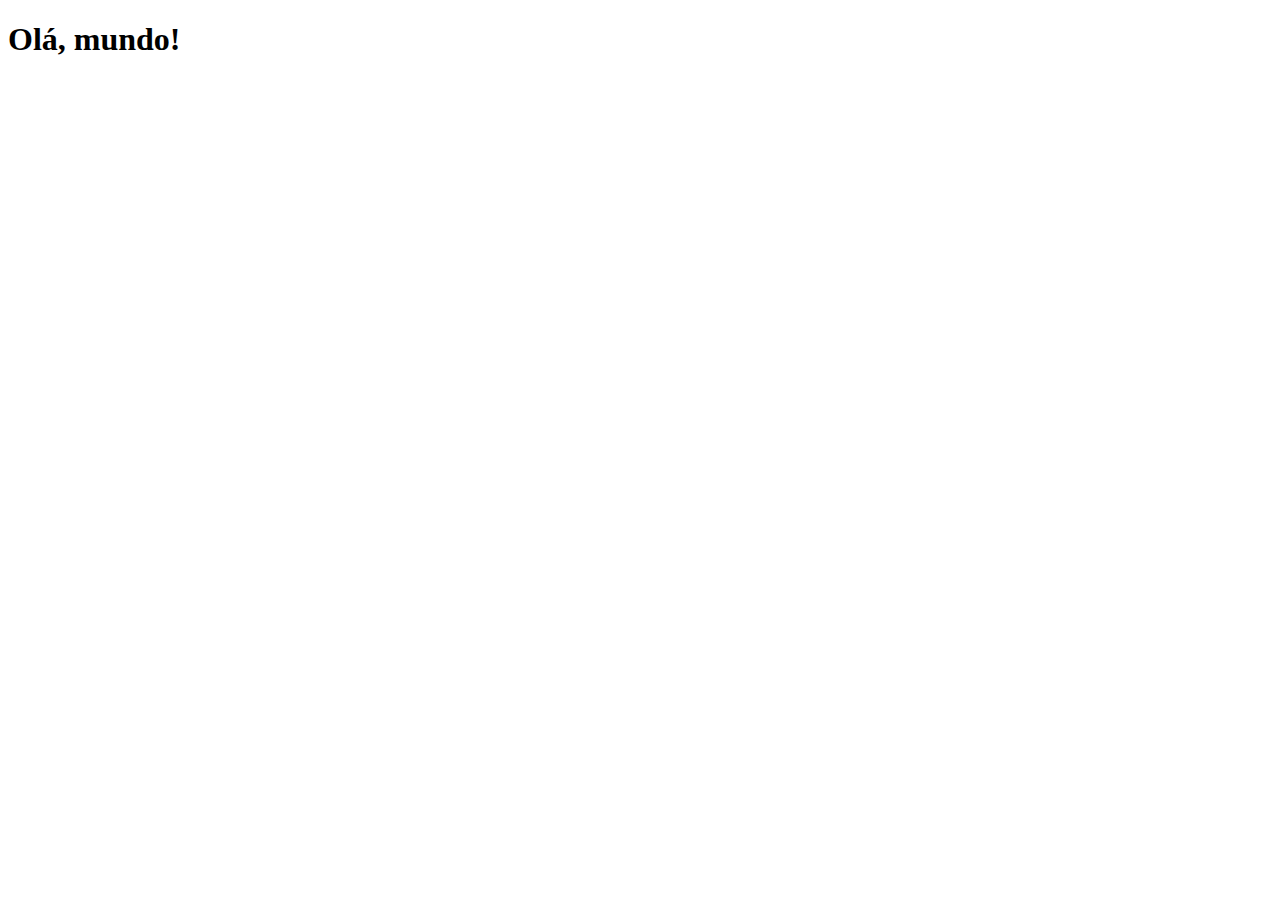
==== index.html @ ec50c182 "Criei a página principal" ====
<!DOCTYPE html>
<html lang="pt-br">
<head>
    <meta charset="UTF-8">
    <meta name="viewport" content="width=device-width, initial-scale=1.0">
    <title>Projeto Redes Sociais</title>
    <link rel="shortcut icon" href="favicon.ico" type="image/x-icon">
</head>
<body>
    <h1>Olá, mundo!</h1>
</body>
</html>
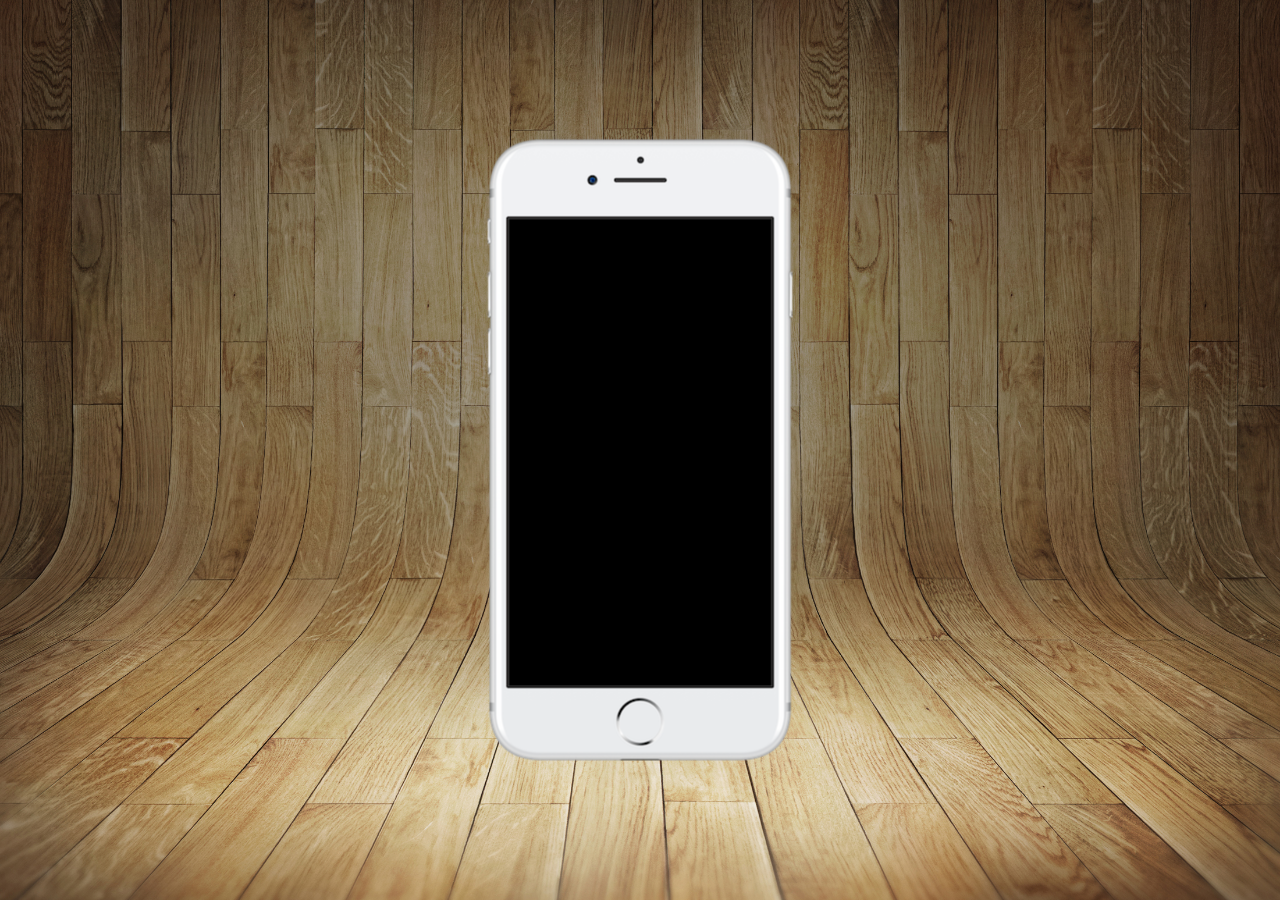
==== commit 0c8e71ac: "aula03" ====
--- a/index.html
+++ b/index.html
@@ -5,8 +5,17 @@
     <meta name="viewport" content="width=device-width, initial-scale=1.0">
     <title>Projeto Redes Sociais</title>
     <link rel="shortcut icon" href="favicon.ico" type="image/x-icon">
+    <link rel="stylesheet" href="estilos/style.css">
 </head>
 <body>
-    <h1>Olá, mundo!</h1>
+    <main>
+        <section id="telefone">
+            
+        </section>
+
+        <section id="redes-sociais">
+
+        </section>
+    </main>
 </body>
 </html>--- a/estilos/style.css
+++ b/estilos/style.css
@@ -0,0 +1,32 @@
+@charset "UTF-8";
+
+*{
+    margin: 0px;
+    padding: 0px;
+    font-family: Arial, Helvetica, sans-serif;
+}
+
+html, body {
+    height: 100vh;
+    width: 100vw;  
+}
+
+body {
+    background: black url(../imagens/fundo-madeira.jpg) center center/cover no-repeat fixed;
+}
+
+main {
+    position: relative;
+    height: 100vh; 
+}
+
+section#telefone {
+    position: absolute;
+    top: 50%;
+    left: 50%;
+    transform: translate(-50%, -50%);
+
+    height: 627px;
+    width: 311px;
+    background: url(../imagens/frame-iphone.png) no-repeat;
+}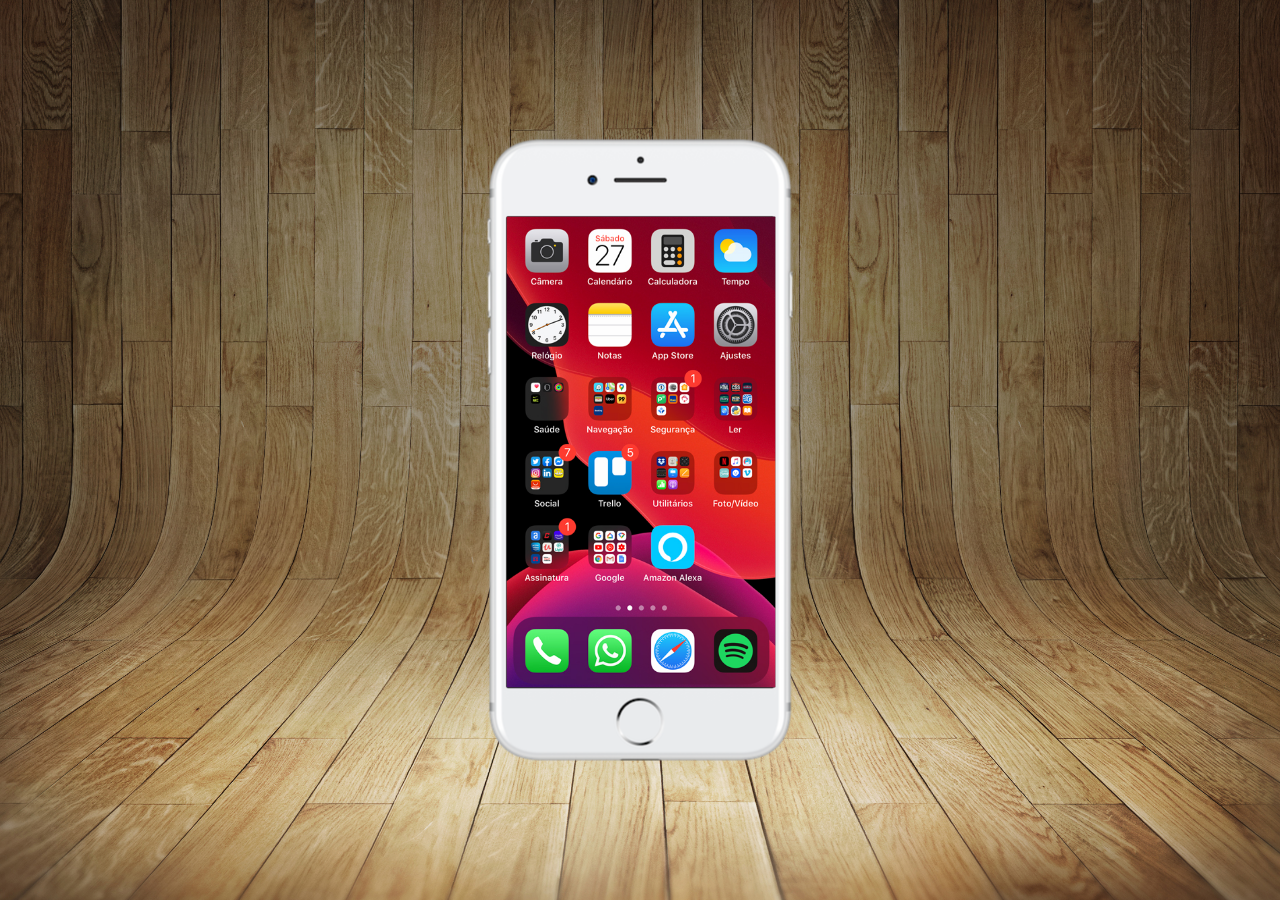
==== commit 23c51ed7: "criei a tela home" ====
--- a/index.html
+++ b/index.html
@@ -10,7 +10,7 @@
 <body>
     <main>
         <section id="telefone">
-            
+            <iframe src="home.html" name="tela" id="tela" frameborder="0"></iframe>
         </section>
 
         <section id="redes-sociais">
--- a/estilos/style.css
+++ b/estilos/style.css
@@ -29,4 +29,12 @@
     height: 627px;
     width: 311px;
     background: url(../imagens/frame-iphone.png) no-repeat;
+}
+
+iframe#tela {
+    position: relative;
+    top: 80px;
+    left: 22px;
+    width: 269px;
+    height: 471px;
 }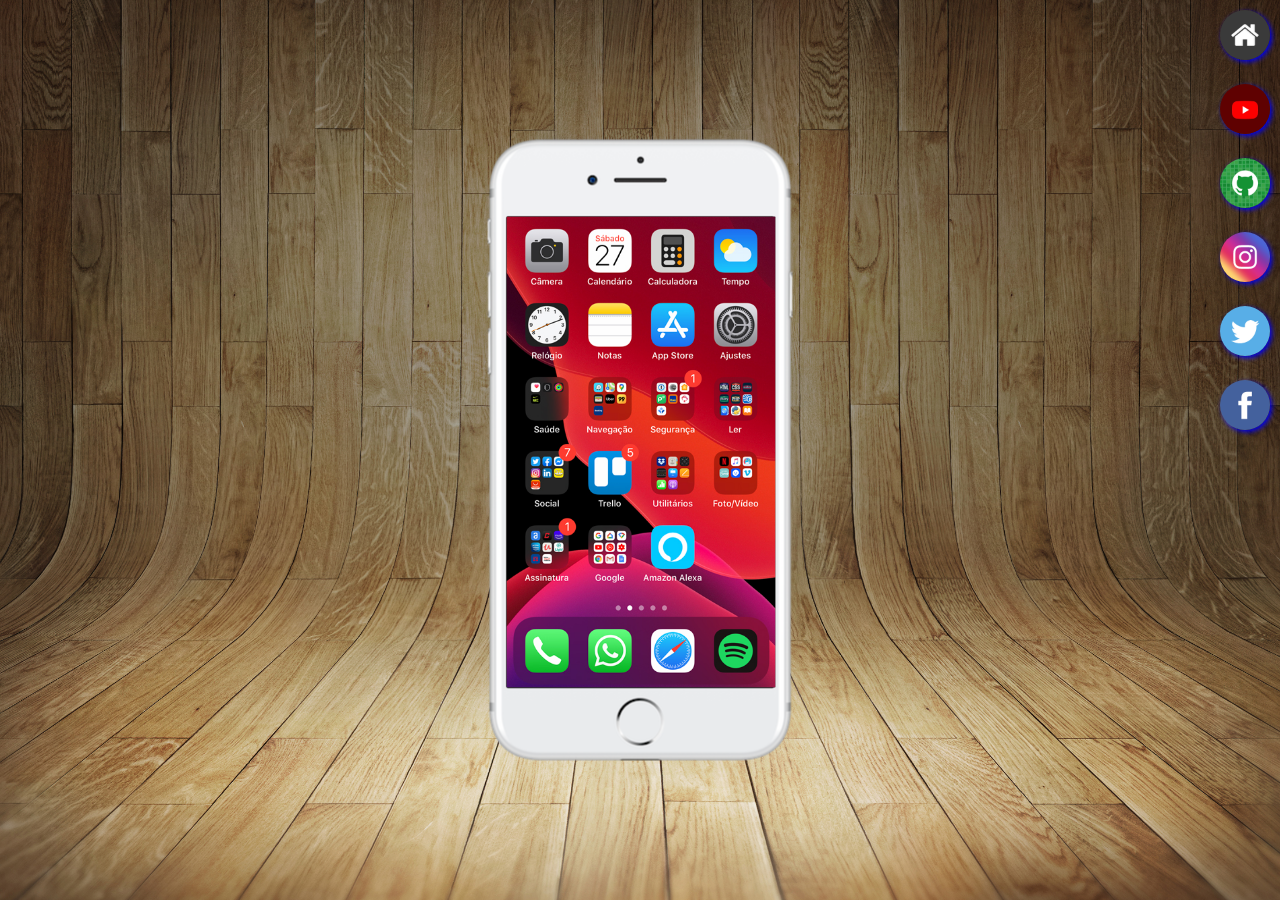
==== commit 1bb11098: "criei botões na lateral" ====
--- a/index.html
+++ b/index.html
@@ -14,7 +14,12 @@
         </section>
 
         <section id="redes-sociais">
-
+            <a href="#"><img src="imagens/logo-home.jpg" alt="Home"></a><br>
+            <a href="#"><img src="imagens/logo-youtube.jpg" alt="Youtube"></a><br>
+            <a href="#"><img src="imagens/logo-github.jpg" alt="GitHub"></a><br>
+            <a href="#"><img src="imagens/logo-instagram.jpg" alt="Instagram"></a><br>
+            <a href="#"><img src="imagens/logo-twitter.jpg" alt="Twitter"></a><br>
+            <a href="#"><img src="imagens/logo-facebook.jpg" alt="Facebook"></a>
         </section>
     </main>
 </body>
--- a/estilos/style.css
+++ b/estilos/style.css
@@ -1,6 +1,6 @@
 @charset "UTF-8";
 
-*{
+* {
     margin: 0px;
     padding: 0px;
     font-family: Arial, Helvetica, sans-serif;
@@ -17,7 +17,7 @@
 
 main {
     position: relative;
-    height: 100vh; 
+    height: 100vh;
 }
 
 section#telefone {
@@ -37,4 +37,23 @@
     left: 22px;
     width: 269px;
     height: 471px;
+}
+
+section#redes-sociais img {
+    width: 50px;
+    margin: 10px;
+    border-radius: 50%;
+    box-shadow: 2px 2px 5px ;
+    box-sizing: border-box;
+}
+
+section#redes-sociais {
+    text-align: right;
+}
+
+section#redes-sociais img:hover {
+    border: 2px solid rgba(255, 255, 255, 0.637);
+    transform: translate(-3px, -3px);
+    box-shadow: 5px 5px 10px rgba(0, 0, 0, 0.623);
+    transition: transform .3s, border .4s;
 }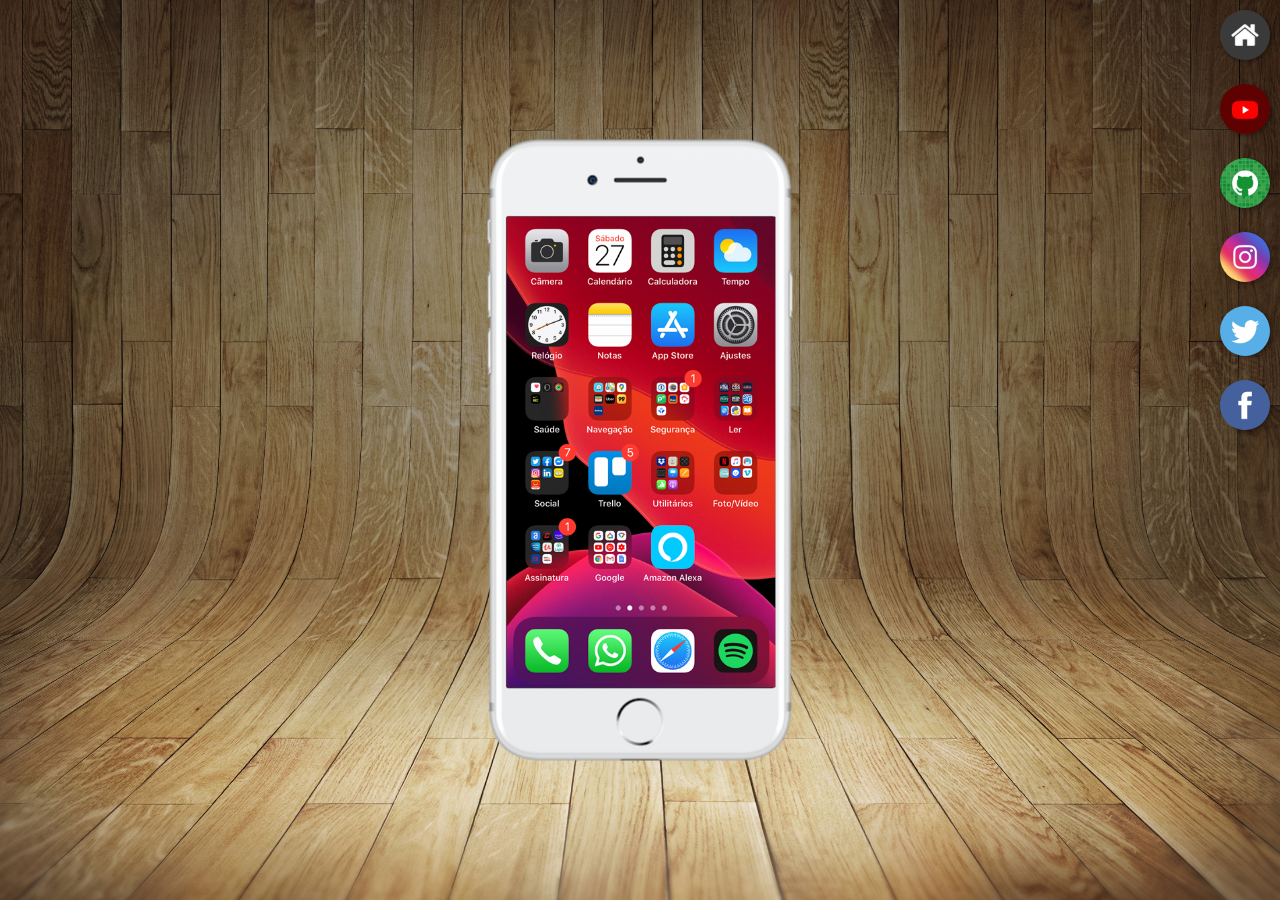
==== commit b7718283: "pequenos ajustes" ====
--- a/index.html
+++ b/index.html
@@ -14,12 +14,12 @@
         </section>
 
         <section id="redes-sociais">
-            <a href="#"><img src="imagens/logo-home.jpg" alt="Home"></a><br>
-            <a href="#"><img src="imagens/logo-youtube.jpg" alt="Youtube"></a><br>
-            <a href="#"><img src="imagens/logo-github.jpg" alt="GitHub"></a><br>
-            <a href="#"><img src="imagens/logo-instagram.jpg" alt="Instagram"></a><br>
-            <a href="#"><img src="imagens/logo-twitter.jpg" alt="Twitter"></a><br>
-            <a href="#"><img src="imagens/logo-facebook.jpg" alt="Facebook"></a>
+            <a href="#" target="tela"><img src="imagens/logo-home.jpg" alt="Home"></a><br>
+            <a href="#" target="tela"><img src="imagens/logo-youtube.jpg" alt="Youtube"></a><br>
+            <a href="#" target="tela"><img src="imagens/logo-github.jpg" alt="GitHub"></a><br>
+            <a href="#" target="tela"><img src="imagens/logo-instagram.jpg" alt="Instagram"></a><br>
+            <a href="#" target="tela"><img src="imagens/logo-twitter.jpg" alt="Twitter"></a><br>
+            <a href="#" target="tela"><img src="imagens/logo-facebook.jpg" alt="Facebook"></a>
         </section>
     </main>
 </body>
--- a/estilos/style.css
+++ b/estilos/style.css
@@ -39,21 +39,21 @@
     height: 471px;
 }
 
+section#redes-sociais {
+    text-align: right;
+}
+
 section#redes-sociais img {
     width: 50px;
     margin: 10px;
     border-radius: 50%;
-    box-shadow: 2px 2px 5px ;
+    box-shadow: 2px 2px 5px rgba(0, 0, 0, 0.400);
     box-sizing: border-box;
-}
-
-section#redes-sociais {
-    text-align: right;
 }
 
 section#redes-sociais img:hover {
     border: 2px solid rgba(255, 255, 255, 0.637);
     transform: translate(-3px, -3px);
     box-shadow: 5px 5px 10px rgba(0, 0, 0, 0.623);
-    transition: transform .3s, border .4s;
+    transition: transform .3s, border .3s;
 }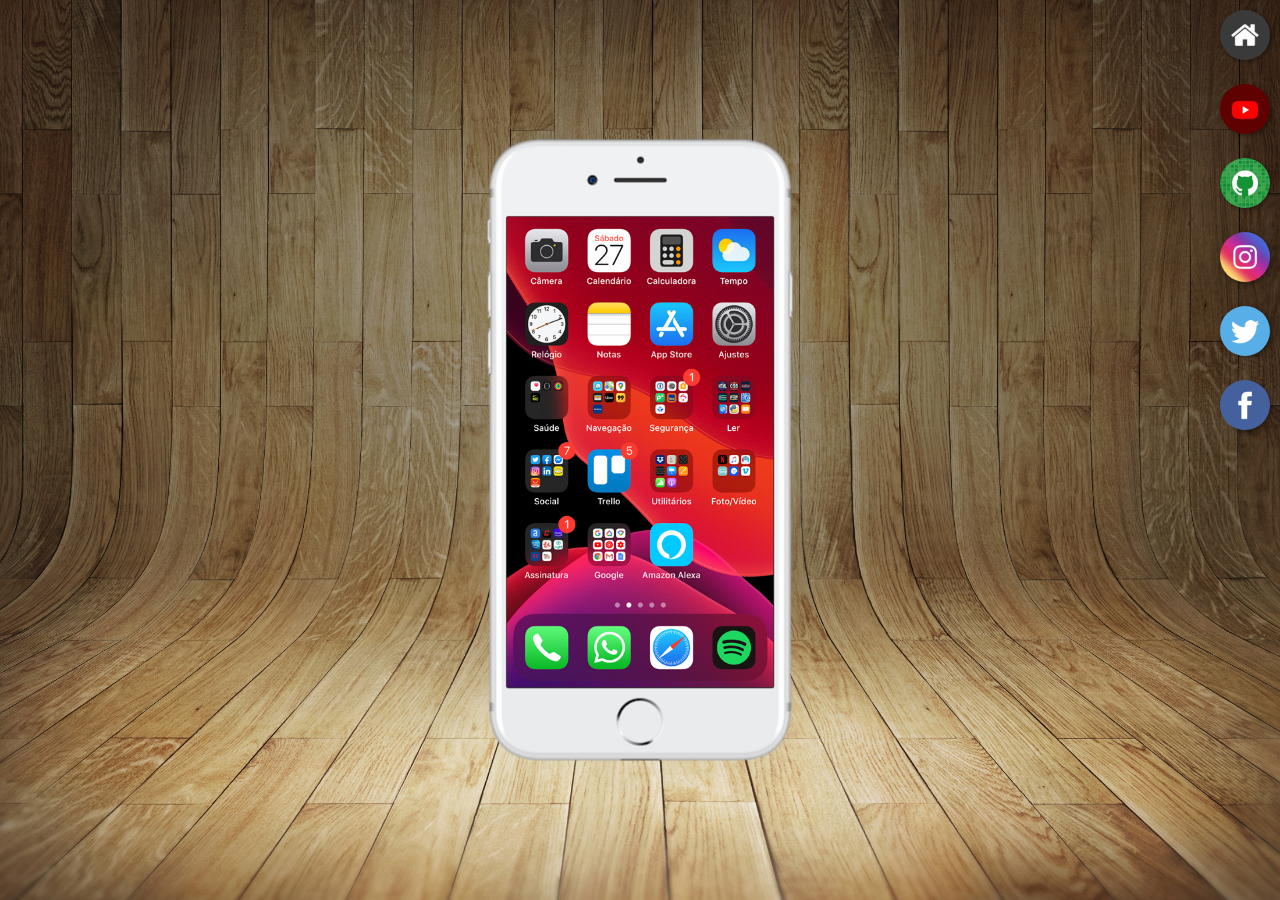
==== commit 0b833ef7: "desafio concluído" ====
--- a/index.html
+++ b/index.html
@@ -14,12 +14,12 @@
         </section>
 
         <section id="redes-sociais">
-            <a href="#" target="tela"><img src="imagens/logo-home.jpg" alt="Home"></a><br>
-            <a href="#" target="tela"><img src="imagens/logo-youtube.jpg" alt="Youtube"></a><br>
-            <a href="#" target="tela"><img src="imagens/logo-github.jpg" alt="GitHub"></a><br>
-            <a href="#" target="tela"><img src="imagens/logo-instagram.jpg" alt="Instagram"></a><br>
-            <a href="#" target="tela"><img src="imagens/logo-twitter.jpg" alt="Twitter"></a><br>
-            <a href="#" target="tela"><img src="imagens/logo-facebook.jpg" alt="Facebook"></a>
+            <a href="home.html" target="tela"><img src="imagens/logo-home.jpg" alt="Home"></a><br>
+            <a href="youtube.html" target="tela"><img src="imagens/logo-youtube.jpg" alt="Youtube"></a><br>
+            <a href="github.html" target="tela"><img src="imagens/logo-github.jpg" alt="GitHub"></a><br>
+            <a href="instagram.html" target="tela"><img src="imagens/logo-instagram.jpg" alt="Instagram"></a><br>
+            <a href="twitter.html" target="tela"><img src="imagens/logo-twitter.jpg" alt="Twitter"></a><br>
+            <a href="facebook.html" target="tela"><img src="imagens/logo-facebook.jpg" alt="Facebook"></a>
         </section>
     </main>
 </body>
--- a/estilos/style.css
+++ b/estilos/style.css
@@ -35,7 +35,7 @@
     position: relative;
     top: 80px;
     left: 22px;
-    width: 269px;
+    width: 267px;
     height: 471px;
 }
 
